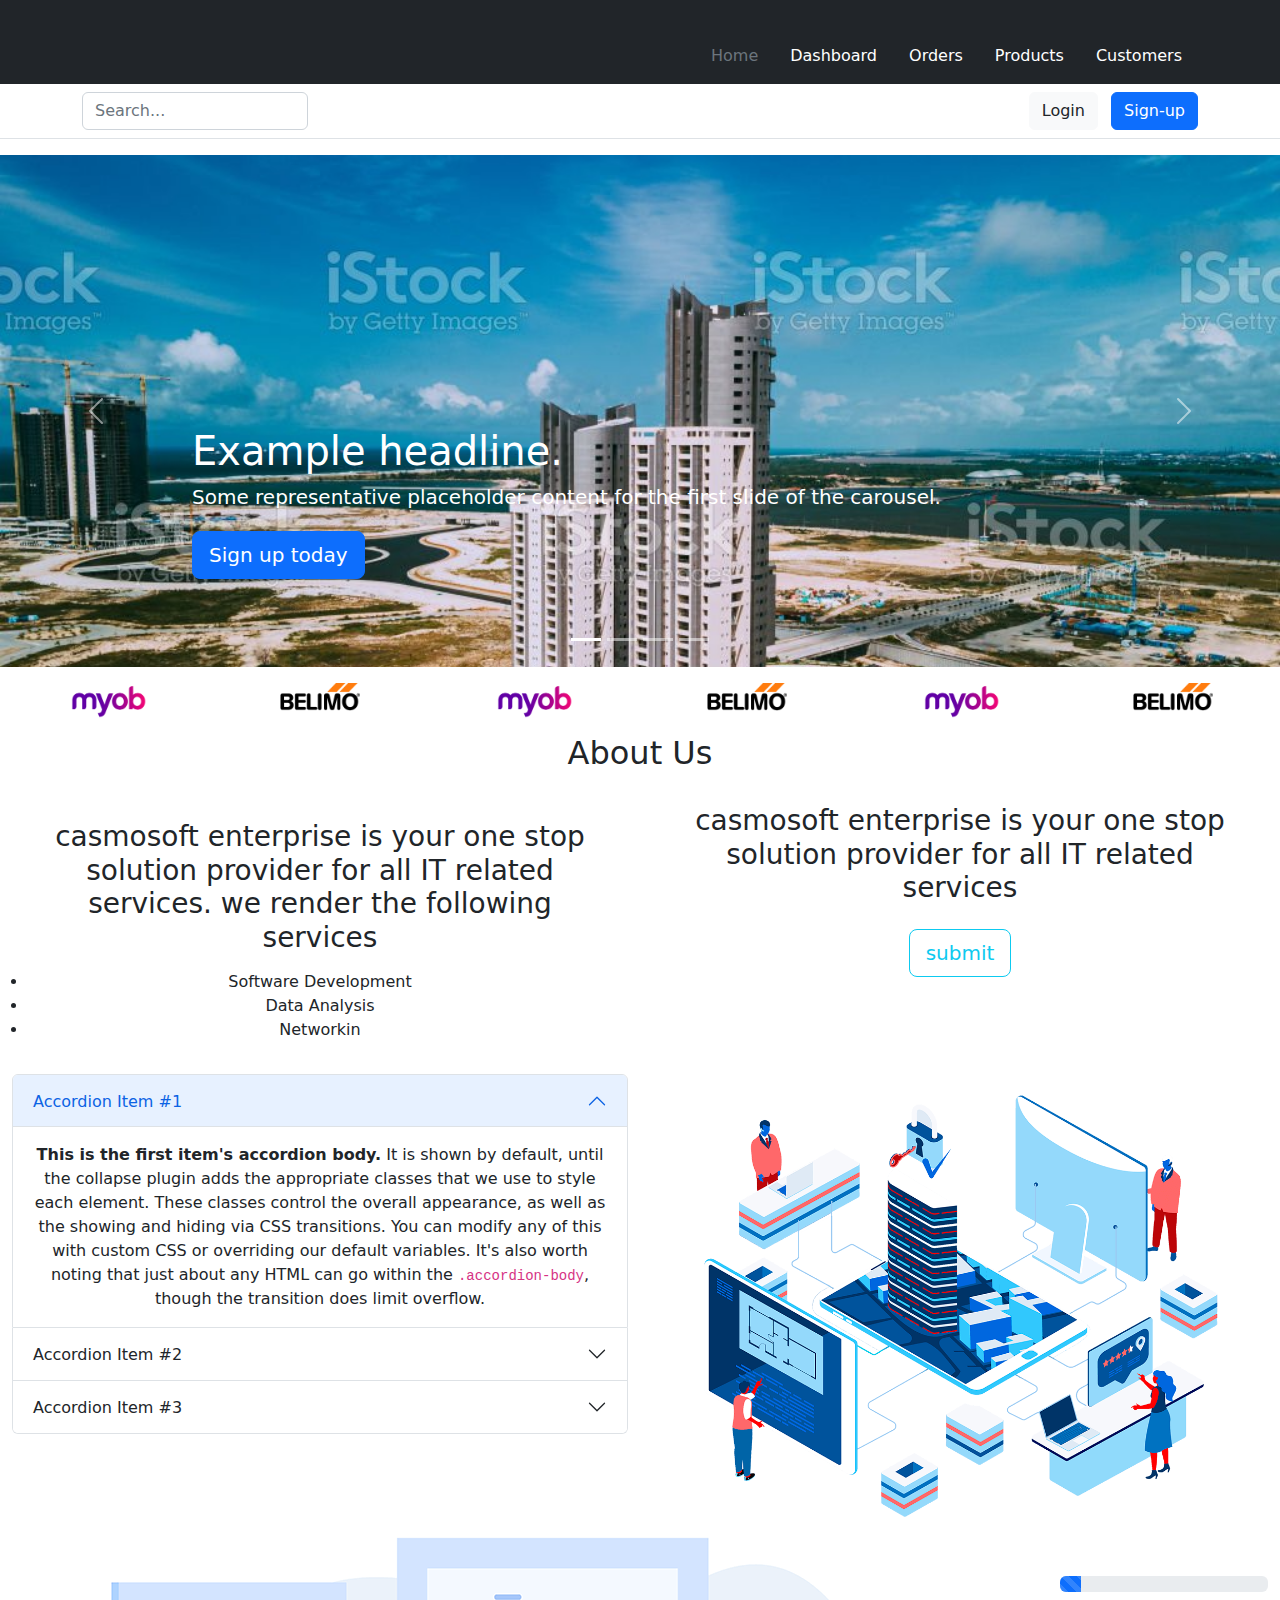
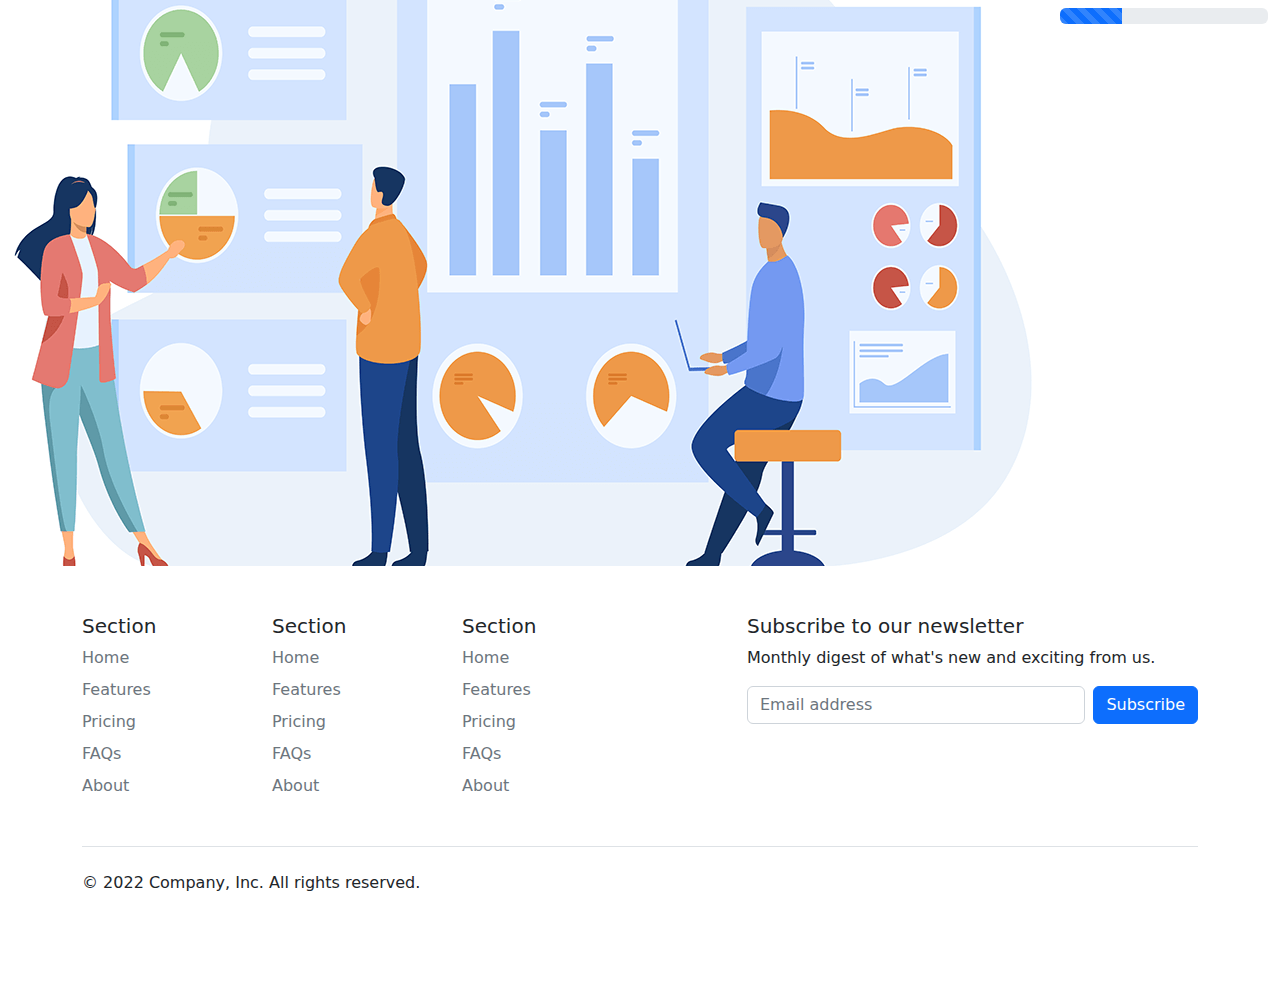
==== landingpage.html @ 715a087d "My first Commit to github" ====
<!DOCTYPE html>
<html lang="en">
<head>
    <meta charset="UTF-8">
    <meta http-equiv="X-UA-Compatible" content="IE=edge">
    <meta name="viewport" content="width=device-width, initial-scale=1.0">
    <title>LANDING PAGE</title>
    <link rel="stylesheet" href="css/bootstrap.min.css">
    <link rel="stylesheet" href="style.css">
</head>
<body>
    <header>
        <div class="px-3 py-2 text-bg-dark">
          <div class="container">
            <div class="d-flex flex-wrap align-items-center justify-content-center justify-content-lg-start">
              <a href="/" class="d-flex align-items-center my-2 my-lg-0 me-lg-auto text-white text-decoration-none">
                <!-- <svg class="bi me-2" width="40" height="32" role="img" aria-label="Bootstrap"><use xlink:href="#bootstrap"/></svg> -->
                <ion-icon name="logo-apple-appstore"></ion-icon>
              </a>
    
              <ul class="nav col-12 col-lg-auto my-2 justify-content-center my-md-0 text-small">
                <li>
                  <a href="#" class="nav-link text-secondary">
                    <svg class="bi d-block mx-auto mb-1" width="24" height="24"><use xlink:href="#home"/></svg>
                    Home
                  </a>
                </li>
                <li>
                  <a href="#" class="nav-link text-white">
                    <svg class="bi d-block mx-auto mb-1" width="24" height="24"><use xlink:href="#speedometer2"/></svg>
                    Dashboard
                  </a>
                </li>
                <li>
                  <a href="#" class="nav-link text-white">
                    <svg class="bi d-block mx-auto mb-1" width="24" height="24"><use xlink:href="#table"/></svg>
                    Orders
                  </a>
                </li>
                <li>
                  <a href="#" class="nav-link text-white">
                    <svg class="bi d-block mx-auto mb-1" width="24" height="24"><use xlink:href="#grid"/></svg>
                    Products
                  </a>
                </li>
                <li>
                  <a href="#" class="nav-link text-white">
                    <svg class="bi d-block mx-auto mb-1" width="24" height="24"><use xlink:href="#people-circle"/></svg>
                    Customers
                  </a>
                </li>
              </ul>
            </div>
          </div>
        </div>
        <div class="px-3 py-2 border-bottom mb-3">
          <div class="container d-flex flex-wrap justify-content-center">
            <form class="col-12 col-lg-auto mb-2 mb-lg-0 me-lg-auto" role="search">
              <input type="search" class="form-control" placeholder="Search..." aria-label="Search">
            </form>
    
            <div class="text-end">
              <button type="button" class="btn btn-light text-dark me-2">Login</button>
              <button type="button" class="btn btn-primary">Sign-up</button>
            </div>
          </div>
        </div>
      </header>
      <!-- end of header -->
      <div id="myCarousel" class="carousel slide" data-bs-ride="carousel">
        <div class="carousel-indicators">
          <button type="button" data-bs-target="#myCarousel" data-bs-slide-to="0" class="active" aria-current="true" aria-label="Slide 1"></button>
          <button type="button" data-bs-target="#myCarousel" data-bs-slide-to="1" aria-label="Slide 2"></button>
          <button type="button" data-bs-target="#myCarousel" data-bs-slide-to="2" aria-label="Slide 3"></button>
          <button type="button" data-bs-target="#myCarousel" data-bs-slide-to="3" aria-label="Slide 4"></button>
        </div>
        <div class="carousel-inner">
          <div class="carousel-item active">
            <!-- <svg class="bd-placeholder-img" width="100%" height="100%" xmlns="http://www.w3.org/2000/svg" aria-hidden="true" preserveAspectRatio="xMidYMid slice" focusable="false"><rect width="100%" height="100%" fill="#777"/></svg> -->
            <img src="images/lagospic.jpg" class="bd-placeholder-img img-fluid" width="100%" height="100%" alt="">
    
            <div class="container">
              <div class="carousel-caption text-start">
                <h1>Example headline.</h1>
                <p>Some representative placeholder content for the first slide of the carousel.</p>
                <p><a class="btn btn-lg btn-primary" href="#">Sign up today</a></p>
              </div>
            </div>
          </div>
          <div class="carousel-item">
            <!-- <svg class="bd-placeholder-img" width="100%" height="100%" xmlns="http://www.w3.org/2000/svg" aria-hidden="true" preserveAspectRatio="xMidYMid slice" focusable="false"><rect width="100%" height="100%" fill="#777"/></svg> -->
            <img src="images/lagospic2.jpg" class="bd-placeholder-img img-fluid" width="100%" height="100%" alt="">
    
            <div class="container">
              <div class="carousel-caption">
                <h1>Another example headline.</h1>
                <p>Some representative placeholder content for the second slide of the carousel.</p>
                <p><a class="btn btn-lg btn-primary" href="#">Learn more</a></p>
              </div>
            </div>
          </div>
          <div class="carousel-item">
            <!-- <svg class="bd-placeholder-img" width="100%" height="100%" xmlns="http://www.w3.org/2000/svg" aria-hidden="true" preserveAspectRatio="xMidYMid slice" focusable="false"><rect width="100%" height="100%" fill="#777"/></svg> -->
            <img src="images/delta2.jpg" class="bd-placeholder-img img-fluid" width="100%" height="100%" alt="">
    
            <div class="container">
              <div class="carousel-caption text-end">
                <h1>One more for good measure.</h1>
                <p>Some representative placeholder content for the third slide of this carousel.</p>
                <p><a class="btn btn-lg btn-primary" href="#">Browse gallery</a></p>
              </div>
            </div>
          </div>
          <div class="carousel-item">
            <!-- <svg class="bd-placeholder-img" width="100%" height="100%" xmlns="http://www.w3.org/2000/svg" aria-hidden="true" preserveAspectRatio="xMidYMid slice" focusable="false"><rect width="100%" height="100%" fill="#777"/></svg> -->
            <img src="images/delta1.jpg" class="bd-placeholder-img img-fluid" width="100%" height="100%" alt="">
    
            <div class="container">
              <div class="carousel-caption text-end">
                <h1>One more for good measure.</h1>
                <p>Some representative placeholder content for the third slide of this carousel.</p>
                <p><a class="btn btn-lg btn-primary" href="#">Browse gallery</a></p>
              </div>
            </div>
          </div>
        </div>
        <button class="carousel-control-prev" type="button" data-bs-target="#myCarousel" data-bs-slide="prev">
          <span class="carousel-control-prev-icon" aria-hidden="true"></span>
          <span class="visually-hidden">Previous</span>
        </button>
        <button class="carousel-control-next" type="button" data-bs-target="#myCarousel" data-bs-slide="next">
          <span class="carousel-control-next-icon" aria-hidden="true"></span>
          <span class="visually-hidden">Next</span>
        </button>
      </div>
      <!-- begining of assesment -->
      <div class="container-fluid text-center ">
        <div class="row">
          <div class="col-sm-6 col-md-4 col-lg-2">
            <div class=" p-3">
              <img src="images/client-1.png" alt="" width="80">

            </div>

          </div>
          <div class="col-sm-6 col-md-4 col-lg-2">
            <div class="p-3">
              <img src="images/client-2.png" alt="" width="80">

            </div>

          </div>
          <div class="col-sm-6 col-md-4 col-lg-2">
            <div class="p-3">
              <img src="images/client-1.png" alt="" width="80">

            </div>

          </div>
          <div class="col-sm-6 col-md-4 col-lg-2">
            <div class="p-3">
              <img src="images/client-2.png" alt="" width="80">

            </div>

          </div>
          <div class="col-sm-6 col-md-4 col-lg-2">
            <div class="p-3">
              <img src="images/client-1.png" alt="" width="80">

            </div>

          </div>
          <div class="col-sm-6 col-md-4 col-lg-2">
            <div class="p-3">
              <img src="images/client-2.png" alt="" width="80">

            </div>

          </div>
          


        </div>
        <div class="row">
          <div class="col">
            <div>
              <h2>
                About Us
              </h2>
            </div>
          </div>
          

        </div>
        <div class="row">
          <div class="col-md-6 col-sm-12">
              <div class="p-3 mt-2 text-right">
                <p>
                  <h3>
                      casmosoft enterprise is your one stop solution provider for all IT related services. we render the following services
                  </h3>
                </p>
                  <p>
                  <ul class="list-group">
                    <li>Software Development</li>
                    <li>Data Analysis</li>
                    <li>Networkin</li>
                  </ul>
                </p>

              </div>

          </div>
          <div class="col-md-6 col-sm-12">
              <div class="p-3 mt-2">
                  <h3>
                    casmosoft enterprise is your one stop solution provider for all IT related services
                  </h3>

              </div>
              <div class="btn btn-outline-info btn-lg ">
                submit

            </div>

          </div>

      </div>
      <div class="row">
        <div class="col">
        <div>
          
          <!-- <div class="row p-4"> -->
            <!-- <div class="col"> -->
                <div class="accordion" id="accordionExample">
                    <div class="accordion-item">
                      <h2 class="accordion-header" id="headingOne">
                        <button class="accordion-button" type="button" data-bs-toggle="collapse" data-bs-target="#collapseOne" aria-expanded="true" aria-controls="collapseOne">
                          Accordion Item #1
                        </button>
                      </h2>
                      <div id="collapseOne" class="accordion-collapse collapse show" aria-labelledby="headingOne" data-bs-parent="#accordionExample">
                        <div class="accordion-body">
                          <strong>This is the first item's accordion body.</strong> It is shown by default, until the collapse plugin adds the appropriate classes that we use to style each element. These classes control the overall appearance, as well as the showing and hiding via CSS transitions. You can modify any of this with custom CSS or overriding our default variables. It's also worth noting that just about any HTML can go within the <code>.accordion-body</code>, though the transition does limit overflow.
                        </div>
                      </div>
                    </div>
                    <div class="accordion-item">
                      <h2 class="accordion-header" id="headingTwo">
                        <button class="accordion-button collapsed" type="button" data-bs-toggle="collapse" data-bs-target="#collapseTwo" aria-expanded="false" aria-controls="collapseTwo">
                          Accordion Item #2
                        </button>
                      </h2>
                      <div id="collapseTwo" class="accordion-collapse collapse" aria-labelledby="headingTwo" data-bs-parent="#accordionExample">
                        <div class="accordion-body">
                          <strong>This is the second item's accordion body.</strong> It is hidden by default, until the collapse plugin adds the appropriate classes that we use to style each element. These classes control the overall appearance, as well as the showing and hiding via CSS transitions. You can modify any of this with custom CSS or overriding our default variables. It's also worth noting that just about any HTML can go within the <code>.accordion-body</code>, though the transition does limit overflow.
                        </div>
                      </div>
                    </div>
                    <div class="accordion-item">
                      <h2 class="accordion-header" id="headingThree">
                        <button class="accordion-button collapsed" type="button" data-bs-toggle="collapse" data-bs-target="#collapseThree" aria-expanded="false" aria-controls="collapseThree">
                          Accordion Item #3
                        </button>
                      </h2>
                      <div id="collapseThree" class="accordion-collapse collapse" aria-labelledby="headingThree" data-bs-parent="#accordionExample">
                        <div class="accordion-body">
                          <strong>This is the third item's accordion body.</strong> It is hidden by default, until the collapse plugin adds the appropriate classes that we use to style each element. These classes control the overall appearance, as well as the showing and hiding via CSS transitions. You can modify any of this with custom CSS or overriding our default variables. It's also worth noting that just about any HTML can go within the <code>.accordion-body</code>, though the transition does limit overflow.
                        </div>
                      </div>
                    </div>
                  </div>
            <!-- </div> -->
        <!-- </div> -->
        </div>
  
        </div>
        <div class="col">
          <div>
            <img src="images/why-us.png" alt="" class="img-fluid" height="20">
          </div>
        </div>
      </div>
      <div class="row">
        <div class="col">
          <div><img src="images/skills.png"></img></div>
        </div>
        <div class="col">
          <label for=""><html></html></label>
          <div class="progress mt-3">
            <div class="progress-bar progress-bar-striped" role="progressbar" aria-label="Default striped example" style="width: 10%" aria-valuenow="10" aria-valuemin="0" aria-valuemax="100"></div>
          </div>
          <div class="progress mt-3">
            <div class="progress-bar progress-bar-striped" role="progressbar" aria-label="Default striped example" style="width: 30%" aria-valuenow="10" aria-valuemin="0" aria-valuemax="200"></div>
          </div>
          
        </div>
      </div>
      

      </div>
      <div class="container">
        <footer class="py-5">
          <div class="row">
            <div class="col-6 col-md-2 mb-3">
              <h5>Section</h5>
              <ul class="nav flex-column">
                <li class="nav-item mb-2"><a href="#" class="nav-link p-0 text-muted">Home</a></li>
                <li class="nav-item mb-2"><a href="#" class="nav-link p-0 text-muted">Features</a></li>
                <li class="nav-item mb-2"><a href="#" class="nav-link p-0 text-muted">Pricing</a></li>
                <li class="nav-item mb-2"><a href="#" class="nav-link p-0 text-muted">FAQs</a></li>
                <li class="nav-item mb-2"><a href="#" class="nav-link p-0 text-muted">About</a></li>
              </ul>
            </div>
      
            <div class="col-6 col-md-2 mb-3">
              <h5>Section</h5>
              <ul class="nav flex-column">
                <li class="nav-item mb-2"><a href="#" class="nav-link p-0 text-muted">Home</a></li>
                <li class="nav-item mb-2"><a href="#" class="nav-link p-0 text-muted">Features</a></li>
                <li class="nav-item mb-2"><a href="#" class="nav-link p-0 text-muted">Pricing</a></li>
                <li class="nav-item mb-2"><a href="#" class="nav-link p-0 text-muted">FAQs</a></li>
                <li class="nav-item mb-2"><a href="#" class="nav-link p-0 text-muted">About</a></li>
              </ul>
            </div>
      
            <div class="col-6 col-md-2 mb-3">
              <h5>Section</h5>
              <ul class="nav flex-column">
                <li class="nav-item mb-2"><a href="#" class="nav-link p-0 text-muted">Home</a></li>
                <li class="nav-item mb-2"><a href="#" class="nav-link p-0 text-muted">Features</a></li>
                <li class="nav-item mb-2"><a href="#" class="nav-link p-0 text-muted">Pricing</a></li>
                <li class="nav-item mb-2"><a href="#" class="nav-link p-0 text-muted">FAQs</a></li>
                <li class="nav-item mb-2"><a href="#" class="nav-link p-0 text-muted">About</a></li>
              </ul>
            </div>
      
            <div class="col-md-5 offset-md-1 mb-3">
              <form>
                <h5>Subscribe to our newsletter</h5>
                <p>Monthly digest of what's new and exciting from us.</p>
                <div class="d-flex flex-column flex-sm-row w-100 gap-2">
                  <label for="newsletter1" class="visually-hidden">Email address</label>
                  <input id="newsletter1" type="text" class="form-control" placeholder="Email address">
                  <button class="btn btn-primary" type="button">Subscribe</button>
                </div>
              </form>
            </div>
          </div>
      
          <div class="d-flex flex-column flex-sm-row justify-content-between py-4 my-4 border-top">
            <p>&copy; 2022 Company, Inc. All rights reserved.</p>
            <ul class="list-unstyled d-flex">
              <li class="ms-3"><a class="link-dark" href="#"><svg class="bi" width="24" height="24"><use xlink:href="#twitter"/></svg></a></li>
              <li class="ms-3"><a class="link-dark" href="#"><svg class="bi" width="24" height="24"><use xlink:href="#instagram"/></svg></a></li>
              <li class="ms-3"><a class="link-dark" href="#"><ion-icon name="logo-facebook"></ion-icon></a></li>
            </ul>
          </div>
        </footer>
      </div>
      <script type="module" src="https://unpkg.com/ionicons@5.5.2/dist/ionicons/ionicons.esm.js"></script>
      <script nomodule src="https://unpkg.com/ionicons@5.5.2/dist/ionicons/ionicons.js"></script>
    <script src="js/bootstrap.min.js"></script>
</body>
</html>
---- style.css ----
/* CUSTOMIZE THE CAROUSEL
-------------------------------------------------- */

/* Carousel base class */
/* .carousel {
    margin-bottom: 4rem;
  } */
  /* Since positioning the image, we need to help out the caption */
  .carousel-caption {
    bottom: 3rem;
    z-index: 10;
  }
  
  /* Declare heights because of positioning of img element */
  .carousel-item {
    height: 32rem;
  }
  @media (min-width: 40em) {
    /* Bump up size of carousel content */
    .carousel-caption p {
      margin-bottom: 1.25rem;
      font-size: 1.25rem;
      line-height: 1.4;
    }
  
   
  }
  ion-icon{
    font-size: 64px;
  }
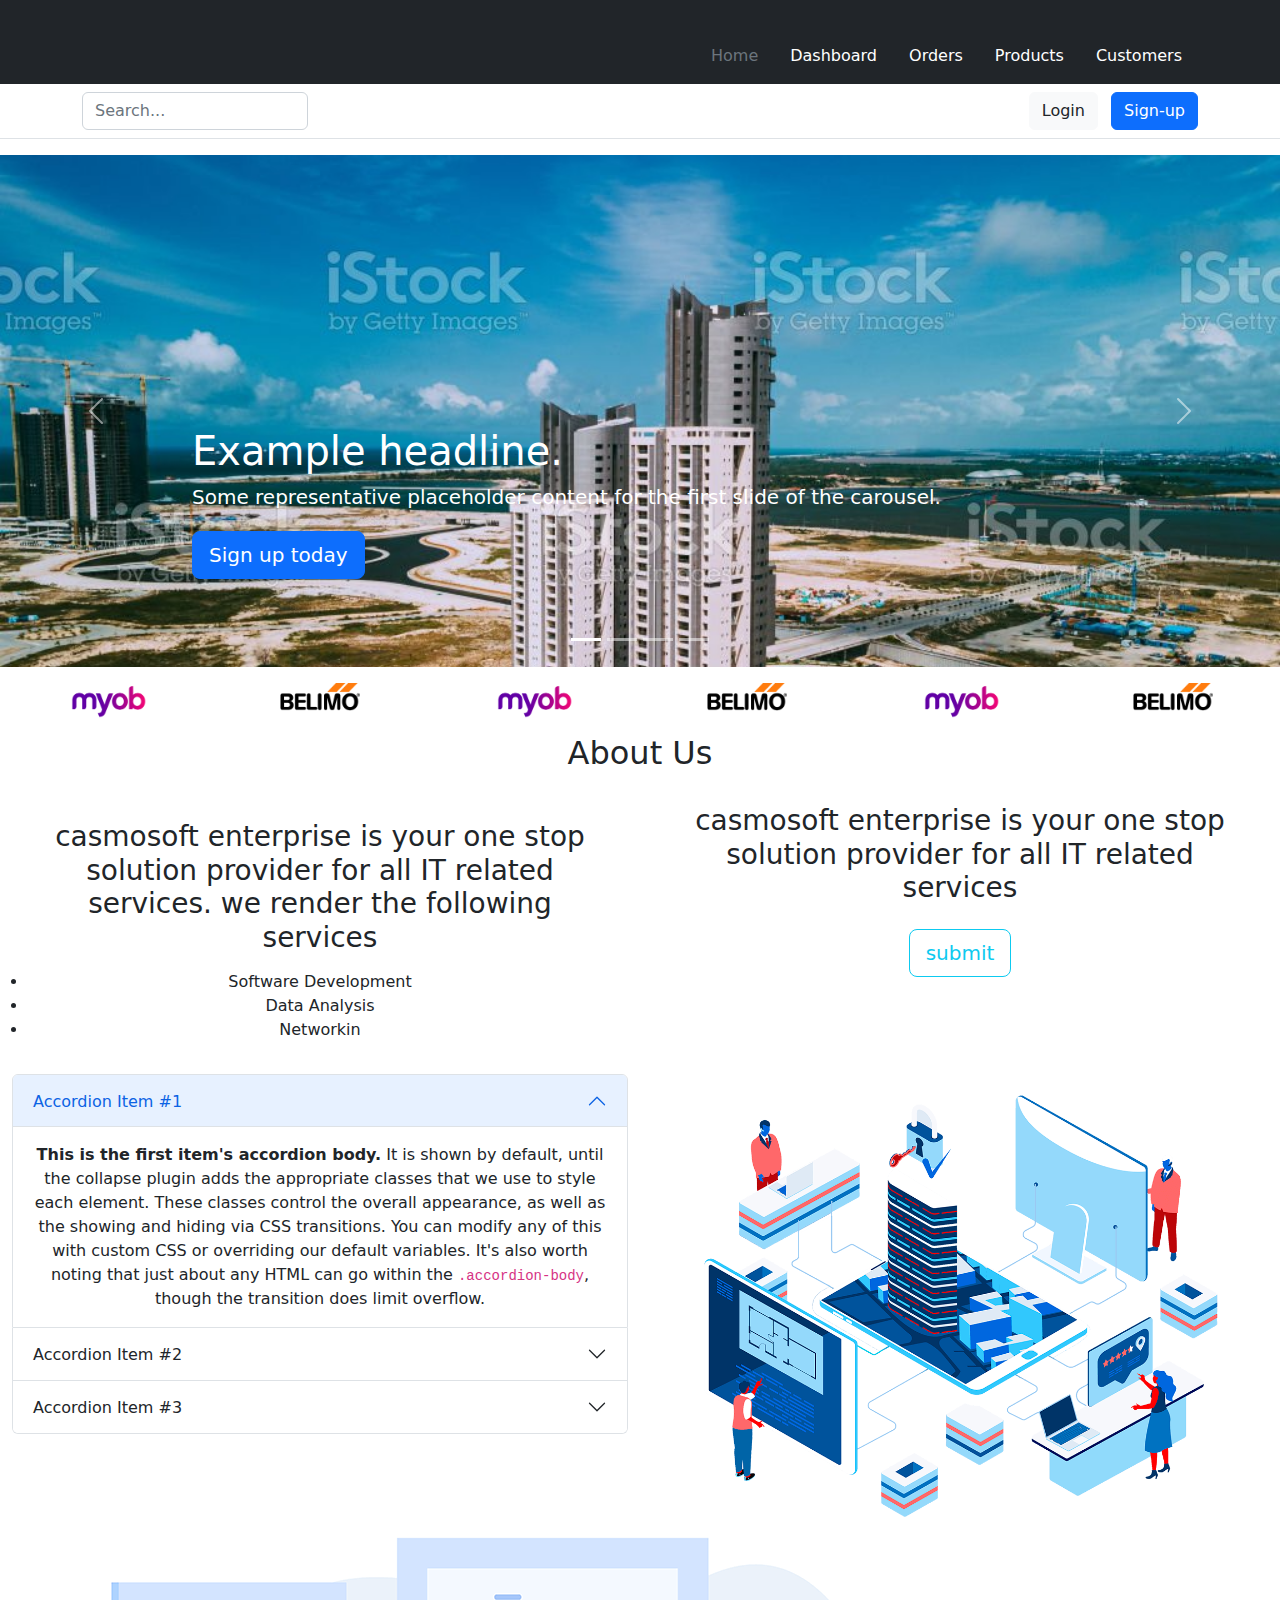
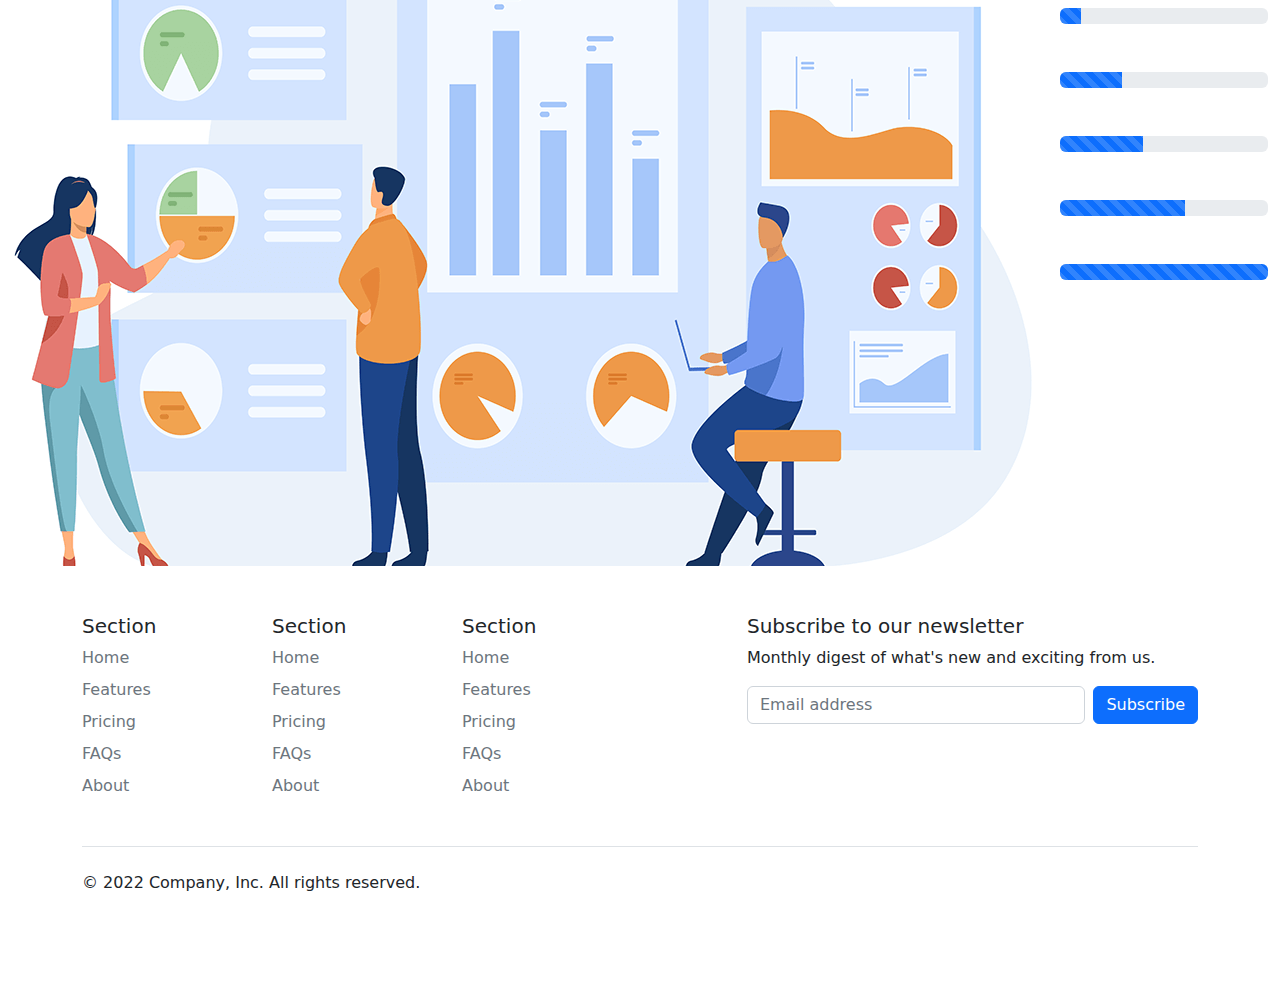
==== commit 1efc55eb: "update to landing page" ====
--- a/landingpage.html
+++ b/landingpage.html
@@ -288,11 +288,20 @@
         </div>
         <div class="col">
           <label for=""><html></html></label>
-          <div class="progress mt-3">
+          <div class="progress mt-5">
             <div class="progress-bar progress-bar-striped" role="progressbar" aria-label="Default striped example" style="width: 10%" aria-valuenow="10" aria-valuemin="0" aria-valuemax="100"></div>
           </div>
-          <div class="progress mt-3">
+          <div class="progress mt-5">
             <div class="progress-bar progress-bar-striped" role="progressbar" aria-label="Default striped example" style="width: 30%" aria-valuenow="10" aria-valuemin="0" aria-valuemax="200"></div>
+          </div>
+          <div class="progress mt-5">
+            <div class="progress-bar progress-bar-striped" role="progressbar" aria-label="Default striped example" style="width: 40%" aria-valuenow="10" aria-valuemin="0" aria-valuemax="200"></div>
+          </div>
+          <div class="progress mt-5">
+            <div class="progress-bar progress-bar-striped" role="progressbar" aria-label="Default striped example" style="width: 60%" aria-valuenow="10" aria-valuemin="0" aria-valuemax="200"></div>
+          </div>
+          <div class="progress mt-5">
+            <div class="progress-bar progress-bar-striped" role="progressbar" aria-label="Default striped example" style="width: 750%" aria-valuenow="10" aria-valuemin="0" aria-valuemax="200"></div>
           </div>
           
         </div>
